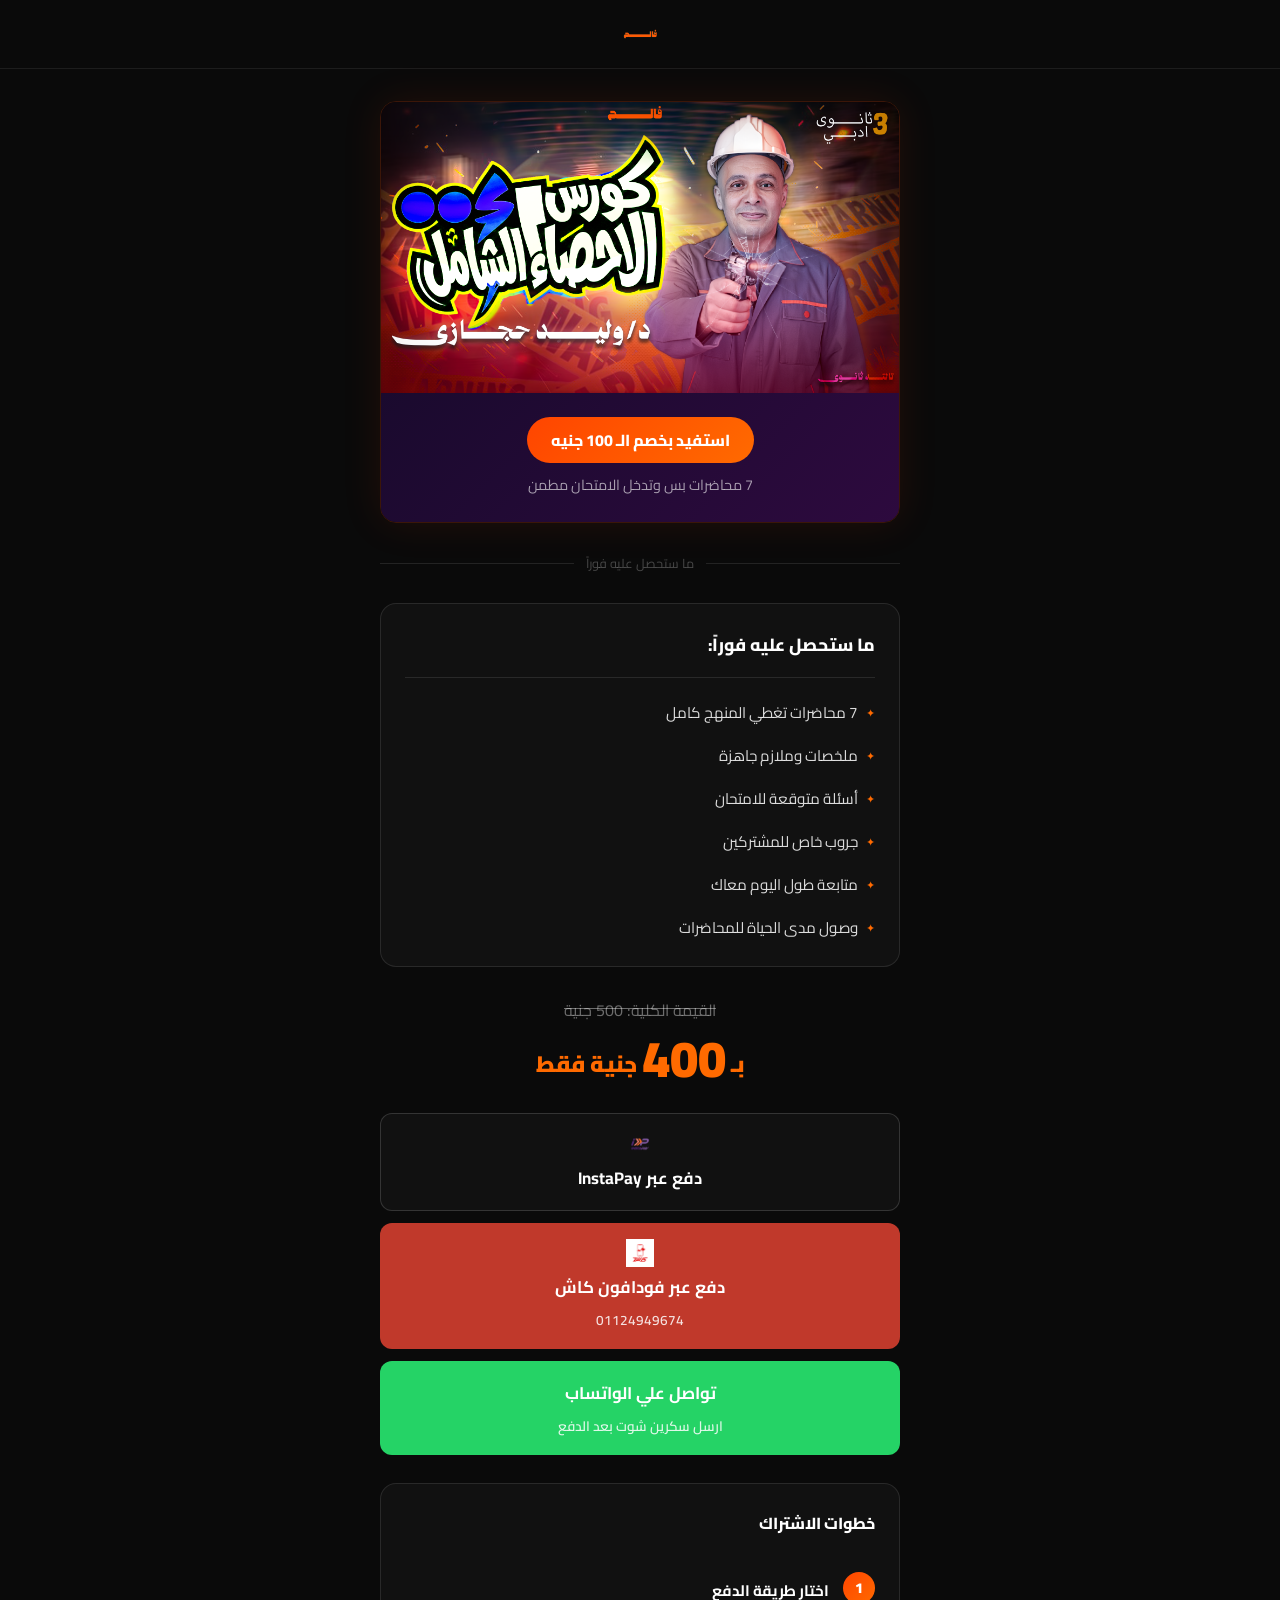
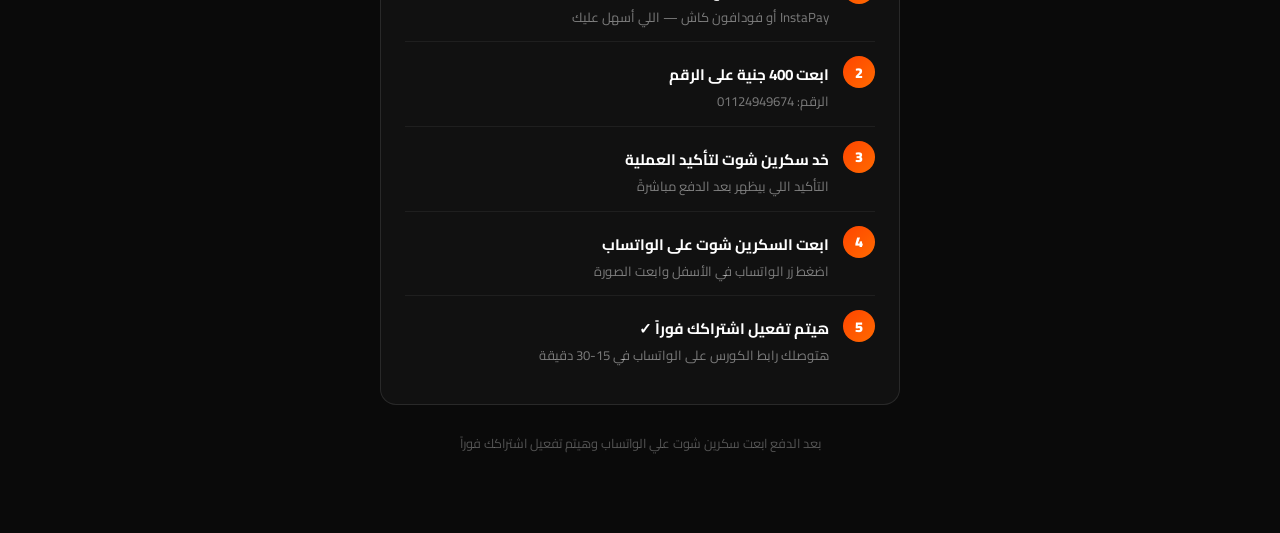
==== payment.html @ 86ed1641 "Reorder payment page: what you get → price → buttons → steps Co-Authored-By: Claude Sonnet 4.6 <nore" ====
<!DOCTYPE html>
<html lang="ar" dir="rtl">
<head>
  <meta charset="UTF-8" />
  <meta name="viewport" content="width=device-width, initial-scale=1.0" />
  <title>اشترك في كورس الاستاتيكا</title>
  <link rel="icon" type="image/png" href="Fallih Logo.png" />
  <link rel="preconnect" href="https://fonts.googleapis.com" />
  <link rel="preconnect" href="https://fonts.gstatic.com" crossorigin />
  <link href="https://fonts.googleapis.com/css2?family=Cairo:wght@400;600;700;800;900&display=swap" rel="stylesheet" />
  <style>
    *, *::before, *::after { box-sizing: border-box; margin: 0; padding: 0; }

    body {
      font-family: 'Cairo', sans-serif;
      background: #0a0a0a;
      color: #fff;
      direction: rtl;
      min-height: 100vh;
    }

    /* ── HEADER ── */
    .pay-header {
      display: flex;
      align-items: center;
      justify-content: center;
      padding: 16px 24px;
      border-bottom: 1px solid rgba(255,255,255,0.08);
    }
    .pay-header img {
      height: 36px;
      object-fit: contain;
    }

    /* ── WRAPPER ── */
    .pay-wrap {
      max-width: 560px;
      margin: 0 auto;
      padding: 32px 20px 80px;
      display: flex;
      flex-direction: column;
      gap: 28px;
    }

    /* ── BANNER ── */
    .pay-banner {
      width: 100%;
      border-radius: 16px;
      overflow: hidden;
      display: flex;
      flex-direction: column;
      align-items: center;
      text-align: center;
      border: 1px solid rgba(255,69,0,0.2);
      box-shadow: 0 0 40px rgba(255,69,0,0.1);
    }
    .pay-banner-img {
      width: 100%;
      display: block;
      object-fit: cover;
    }
    .pay-banner-body {
      background: linear-gradient(135deg, #1a0a2e, #2d0a3e);
      width: 100%;
      padding: 24px 20px;
      display: flex;
      flex-direction: column;
      align-items: center;
      gap: 8px;
    }
    .pay-banner-badge {
      background: linear-gradient(135deg, #ff4500, #ff6a00);
      color: #fff;
      font-size: 1rem;
      font-weight: 800;
      padding: 8px 24px;
      border-radius: 999px;
    }
    .pay-banner-sub {
      font-size: 0.9rem;
      color: rgba(255,255,255,0.6);
    }

    /* ── PRICING ── */
    .pay-pricing {
      text-align: center;
      display: flex;
      flex-direction: column;
      align-items: center;
      gap: 8px;
    }
    .pay-original {
      font-size: 1rem;
      color: rgba(255,255,255,0.4);
      text-decoration: line-through;
    }
    .pay-price {
      font-size: clamp(2.4rem, 8vw, 3.2rem);
      font-weight: 900;
      color: #ff6a00;
      line-height: 1;
    }
    .pay-price span {
      font-size: 1.4rem;
      vertical-align: middle;
    }
    .pay-egp {
      font-size: 1rem;
      font-weight: 700;
      color: rgba(255,255,255,0.7);
      background: rgba(255,255,255,0.06);
      border: 1px solid rgba(255,255,255,0.12);
      border-radius: 999px;
      padding: 4px 16px;
    }

    /* ── PAYMENT BUTTONS ── */
    .pay-methods {
      display: flex;
      flex-direction: column;
      gap: 12px;
    }
    .pay-btn {
      display: flex;
      flex-direction: column;
      align-items: center;
      justify-content: center;
      gap: 4px;
      width: 100%;
      padding: 16px 24px;
      border-radius: 12px;
      font-family: 'Cairo', sans-serif;
      font-size: 1.05rem;
      font-weight: 700;
      text-decoration: none;
      cursor: pointer;
      border: none;
      transition: filter 0.2s ease, transform 0.2s ease;
    }
    .pay-btn:hover {
      filter: brightness(1.1);
      transform: scale(1.01);
    }
    .pay-btn small {
      font-size: 0.85rem;
      font-weight: 600;
      opacity: 0.85;
    }
    .pay-btn-logo {
      height: 28px;
      width: auto;
      object-fit: contain;
    }
    .pay-btn--instapay {
      background: #111;
      color: #fff;
      border: 1px solid rgba(255,255,255,0.15);
    }
    .pay-btn--vodafone {
      background: #c0392b;
      color: #fff;
    }
    .pay-btn--whatsapp {
      background: #25d366;
      color: #fff;
    }

    /* ── DIVIDER ── */
    .pay-divider {
      display: flex;
      align-items: center;
      gap: 12px;
      color: rgba(255,255,255,0.25);
      font-size: 0.8rem;
    }
    .pay-divider::before,
    .pay-divider::after {
      content: '';
      flex: 1;
      height: 1px;
      background: rgba(255,255,255,0.1);
    }

    /* ── WHAT YOU GET ── */
    .pay-get {
      background: #111;
      border: 1px solid rgba(255,255,255,0.1);
      border-radius: 16px;
      padding: 24px;
    }
    .pay-get-title {
      font-size: 1.1rem;
      font-weight: 800;
      color: #fff;
      margin-bottom: 20px;
      padding-bottom: 16px;
      border-bottom: 1px solid rgba(255,255,255,0.1);
    }
    .pay-get-list {
      list-style: none;
      display: flex;
      flex-direction: column;
      gap: 14px;
    }
    .pay-get-list li {
      display: flex;
      align-items: center;
      justify-content: space-between;
      font-size: 0.95rem;
      color: rgba(255,255,255,0.85);
    }
    .pay-get-list li .item-name {
      display: flex;
      align-items: center;
      gap: 8px;
    }
    .pay-get-list li .item-name::before {
      content: '✦';
      color: #ff6a00;
      font-size: 0.7rem;
      flex-shrink: 0;
    }
    .pay-get-list li .item-price {
      font-size: 0.85rem;
      color: rgba(255,255,255,0.3);
      text-decoration: line-through;
      white-space: nowrap;
    }

    /* ── GUARANTEE ── */
    .pay-guarantee {
      display: flex;
      align-items: center;
      gap: 16px;
      background: rgba(255,69,0,0.06);
      border: 1px solid rgba(255,69,0,0.2);
      border-radius: 12px;
      padding: 16px 20px;
    }
    .pay-guarantee-icon {
      font-size: 2.4rem;
      flex-shrink: 0;
    }
    .pay-guarantee-text strong {
      display: block;
      font-size: 0.95rem;
      color: #ff6a00;
      margin-bottom: 4px;
    }
    .pay-guarantee-text p {
      font-size: 0.82rem;
      color: rgba(255,255,255,0.5);
      line-height: 1.5;
    }

    /* ── STEPS ── */
    .pay-steps {
      background: #111;
      border: 1px solid rgba(255,255,255,0.1);
      border-radius: 16px;
      padding: 24px;
      display: flex;
      flex-direction: column;
      gap: 0;
    }
    .pay-steps-title {
      font-size: 1rem;
      font-weight: 800;
      color: #fff;
      margin-bottom: 20px;
    }
    .pay-step {
      display: flex;
      align-items: flex-start;
      gap: 14px;
      padding: 14px 0;
      border-bottom: 1px solid rgba(255,255,255,0.06);
    }
    .pay-step:last-child { border-bottom: none; }
    .pay-step-num {
      width: 32px;
      height: 32px;
      border-radius: 50%;
      background: linear-gradient(135deg, #ff4500, #ff6a00);
      color: #fff;
      font-size: 0.9rem;
      font-weight: 900;
      display: flex;
      align-items: center;
      justify-content: center;
      flex-shrink: 0;
    }
    .pay-step-body {
      display: flex;
      flex-direction: column;
      gap: 3px;
      padding-top: 4px;
    }
    .pay-step-body strong {
      font-size: 0.95rem;
      color: #fff;
      font-weight: 700;
    }
    .pay-step-body span {
      font-size: 0.82rem;
      color: rgba(255,255,255,0.45);
      line-height: 1.5;
    }

    /* ── FOOTER NOTE ── */
    .pay-note {
      text-align: center;
      font-size: 0.8rem;
      color: rgba(255,255,255,0.3);
      line-height: 1.6;
    }
  </style>
</head>
<body>

  <!-- Header -->
  <div class="pay-header">
    <img src="Fallih Logo.png" alt="فالح" />
  </div>

  <div class="pay-wrap">

    <!-- Banner -->
    <div class="pay-banner">
      <img src="Course picture.png" alt="كورس الاستاتيكا" class="pay-banner-img" />
      <div class="pay-banner-body">
        <div class="pay-banner-badge">استفيد بخصم الـ 100 جنيه</div>
        <p class="pay-banner-sub">7 محاضرات بس وتدخل الامتحان مطمن</p>
      </div>
    </div>

    <div class="pay-divider">ما ستحصل عليه فوراً</div>

    <!-- What you get -->
    <div class="pay-get">
      <p class="pay-get-title">ما ستحصل عليه فوراً:</p>
      <ul class="pay-get-list">
        <li><span class="item-name">7 محاضرات تغطي المنهج كامل</span></li>
        <li><span class="item-name">ملخصات وملازم جاهزة</span></li>
        <li><span class="item-name">أسئلة متوقعة للامتحان</span></li>
        <li><span class="item-name">جروب خاص للمشتركين</span></li>
        <li><span class="item-name">متابعة طول اليوم معاك</span></li>
        <li><span class="item-name">وصول مدى الحياة للمحاضرات</span></li>
      </ul>
    </div>

    <!-- Pricing -->
    <div class="pay-pricing">
      <p class="pay-original">القيمة الكلية: 500 جنية</p>
      <div class="pay-price"><span>بـ </span>400<span> جنية فقط</span></div>
    </div>

    <!-- Payment Methods -->
    <div class="pay-methods">
      <a href="#" class="pay-btn pay-btn--instapay">
        <img src="instapay-logo.png" alt="InstaPay" class="pay-btn-logo" />
        دفع عبر InstaPay
      </a>
      <a href="tel:01124949674" class="pay-btn pay-btn--vodafone">
        <img src="vodafone-cash-logo.png" alt="Vodafone Cash" class="pay-btn-logo" />
        دفع عبر فودافون كاش
        <small>01124949674</small>
      </a>
      <a href="https://wa.me/201124949674" target="_blank" rel="noopener" class="pay-btn pay-btn--whatsapp">
        تواصل علي الواتساب
        <small>ارسل سكرين شوت بعد الدفع</small>
      </a>
    </div>

    <!-- Steps -->
    <div class="pay-steps">
      <p class="pay-steps-title">خطوات الاشتراك</p>
      <div class="pay-step">
        <div class="pay-step-num">1</div>
        <div class="pay-step-body">
          <strong>اختار طريقة الدفع</strong>
          <span>InstaPay أو فودافون كاش — اللي أسهل عليك</span>
        </div>
      </div>
      <div class="pay-step">
        <div class="pay-step-num">2</div>
        <div class="pay-step-body">
          <strong>ابعت 400 جنية على الرقم</strong>
          <span>الرقم: 01124949674</span>
        </div>
      </div>
      <div class="pay-step">
        <div class="pay-step-num">3</div>
        <div class="pay-step-body">
          <strong>خد سكرين شوت لتأكيد العملية</strong>
          <span>التأكيد اللي بيظهر بعد الدفع مباشرةً</span>
        </div>
      </div>
      <div class="pay-step">
        <div class="pay-step-num">4</div>
        <div class="pay-step-body">
          <strong>ابعت السكرين شوت على الواتساب</strong>
          <span>اضغط زر الواتساب في الأسفل وابعت الصورة</span>
        </div>
      </div>
      <div class="pay-step">
        <div class="pay-step-num">5</div>
        <div class="pay-step-body">
          <strong>هيتم تفعيل اشتراكك فوراً ✓</strong>
          <span>هتوصلك رابط الكورس على الواتساب في 15-30 دقيقة</span>
        </div>
      </div>
    </div>

    <!-- Note -->
    <p class="pay-note">
      بعد الدفع ابعت سكرين شوت علي الواتساب وهيتم تفعيل اشتراكك فوراً
    </p>

  </div>

</body>
</html>
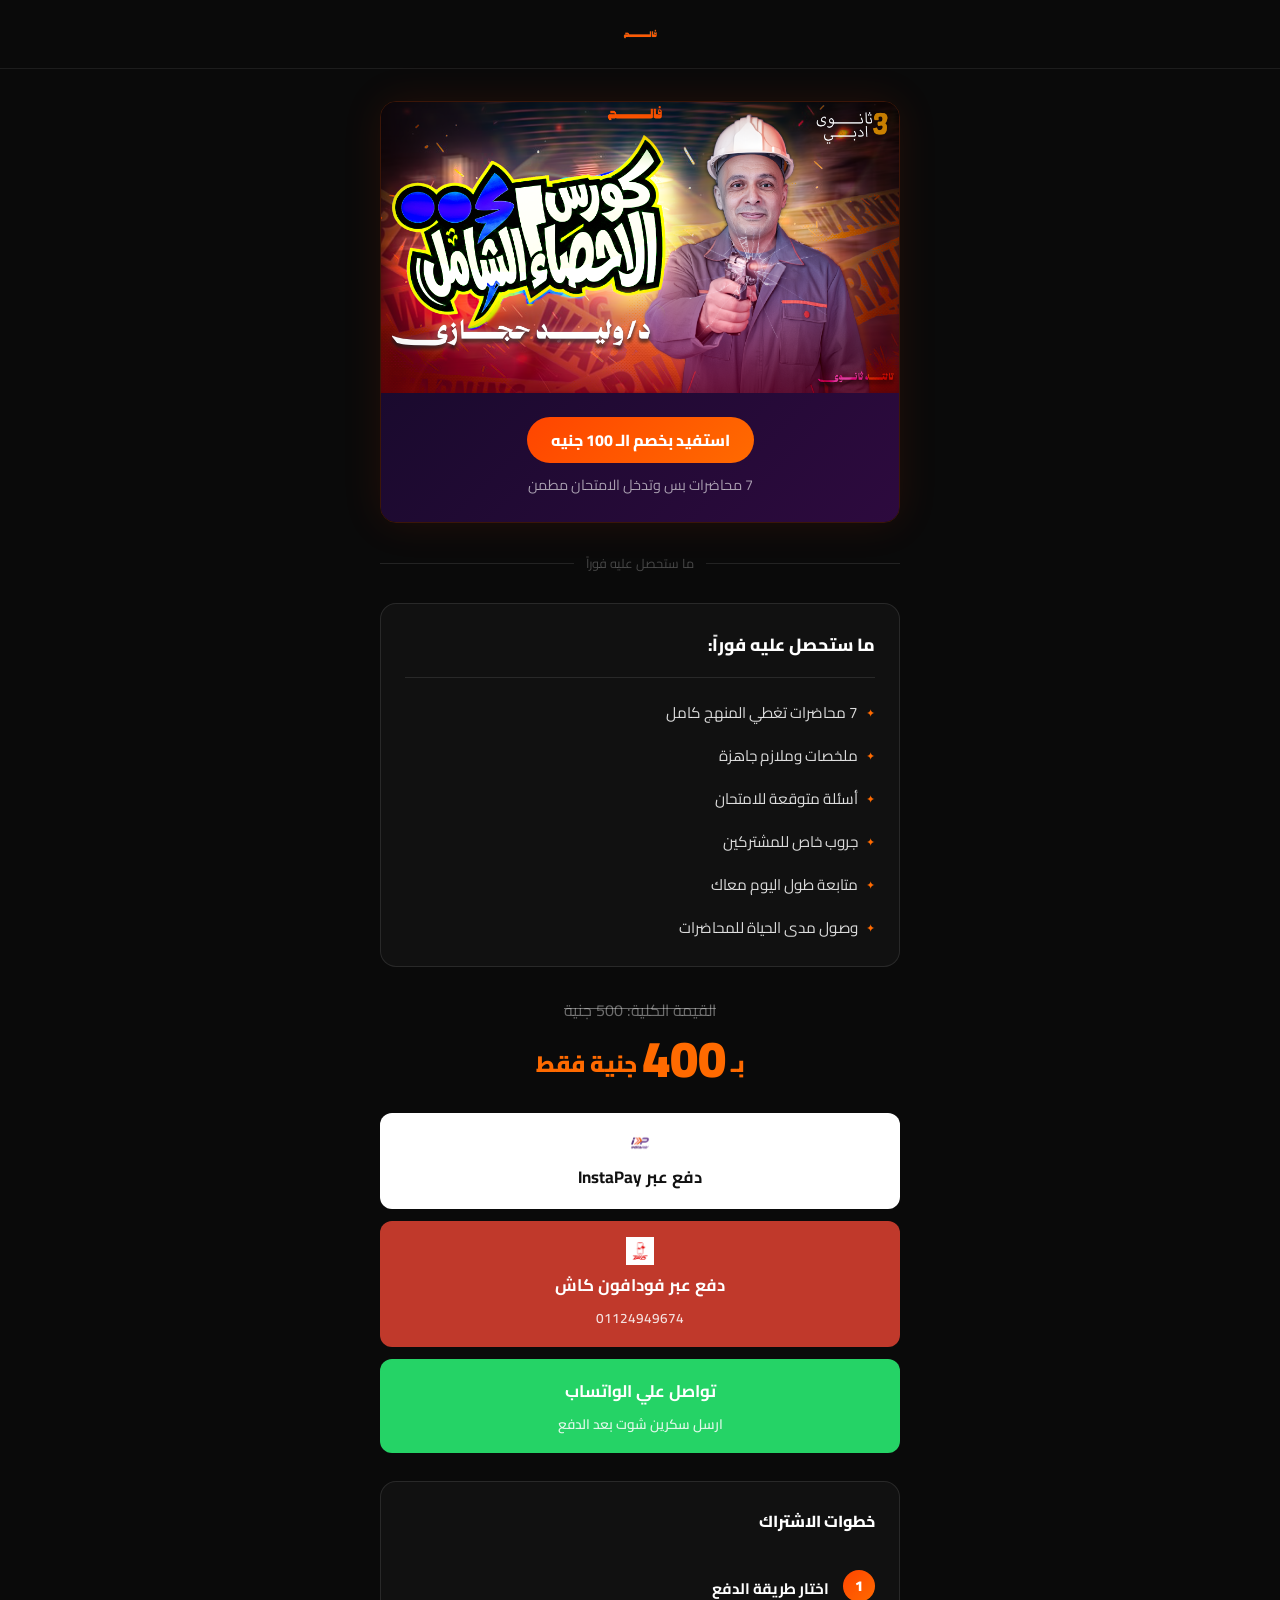
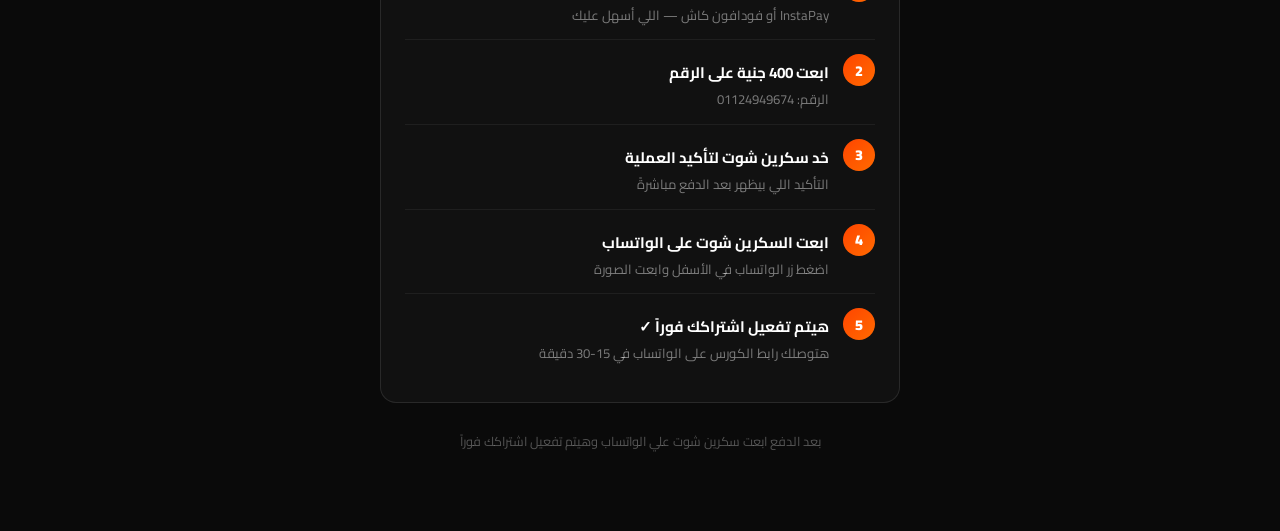
==== commit c4ccd828: "Make InstaPay button white with black text Co-Authored-By: Claude Sonnet 4.6 <noreply@anthropic.com>" ====
--- a/payment.html
+++ b/payment.html
@@ -152,9 +152,9 @@
       object-fit: contain;
     }
     .pay-btn--instapay {
-      background: #111;
-      color: #fff;
-      border: 1px solid rgba(255,255,255,0.15);
+      background: #fff;
+      color: #111;
+      border: none;
     }
     .pay-btn--vodafone {
       background: #c0392b;
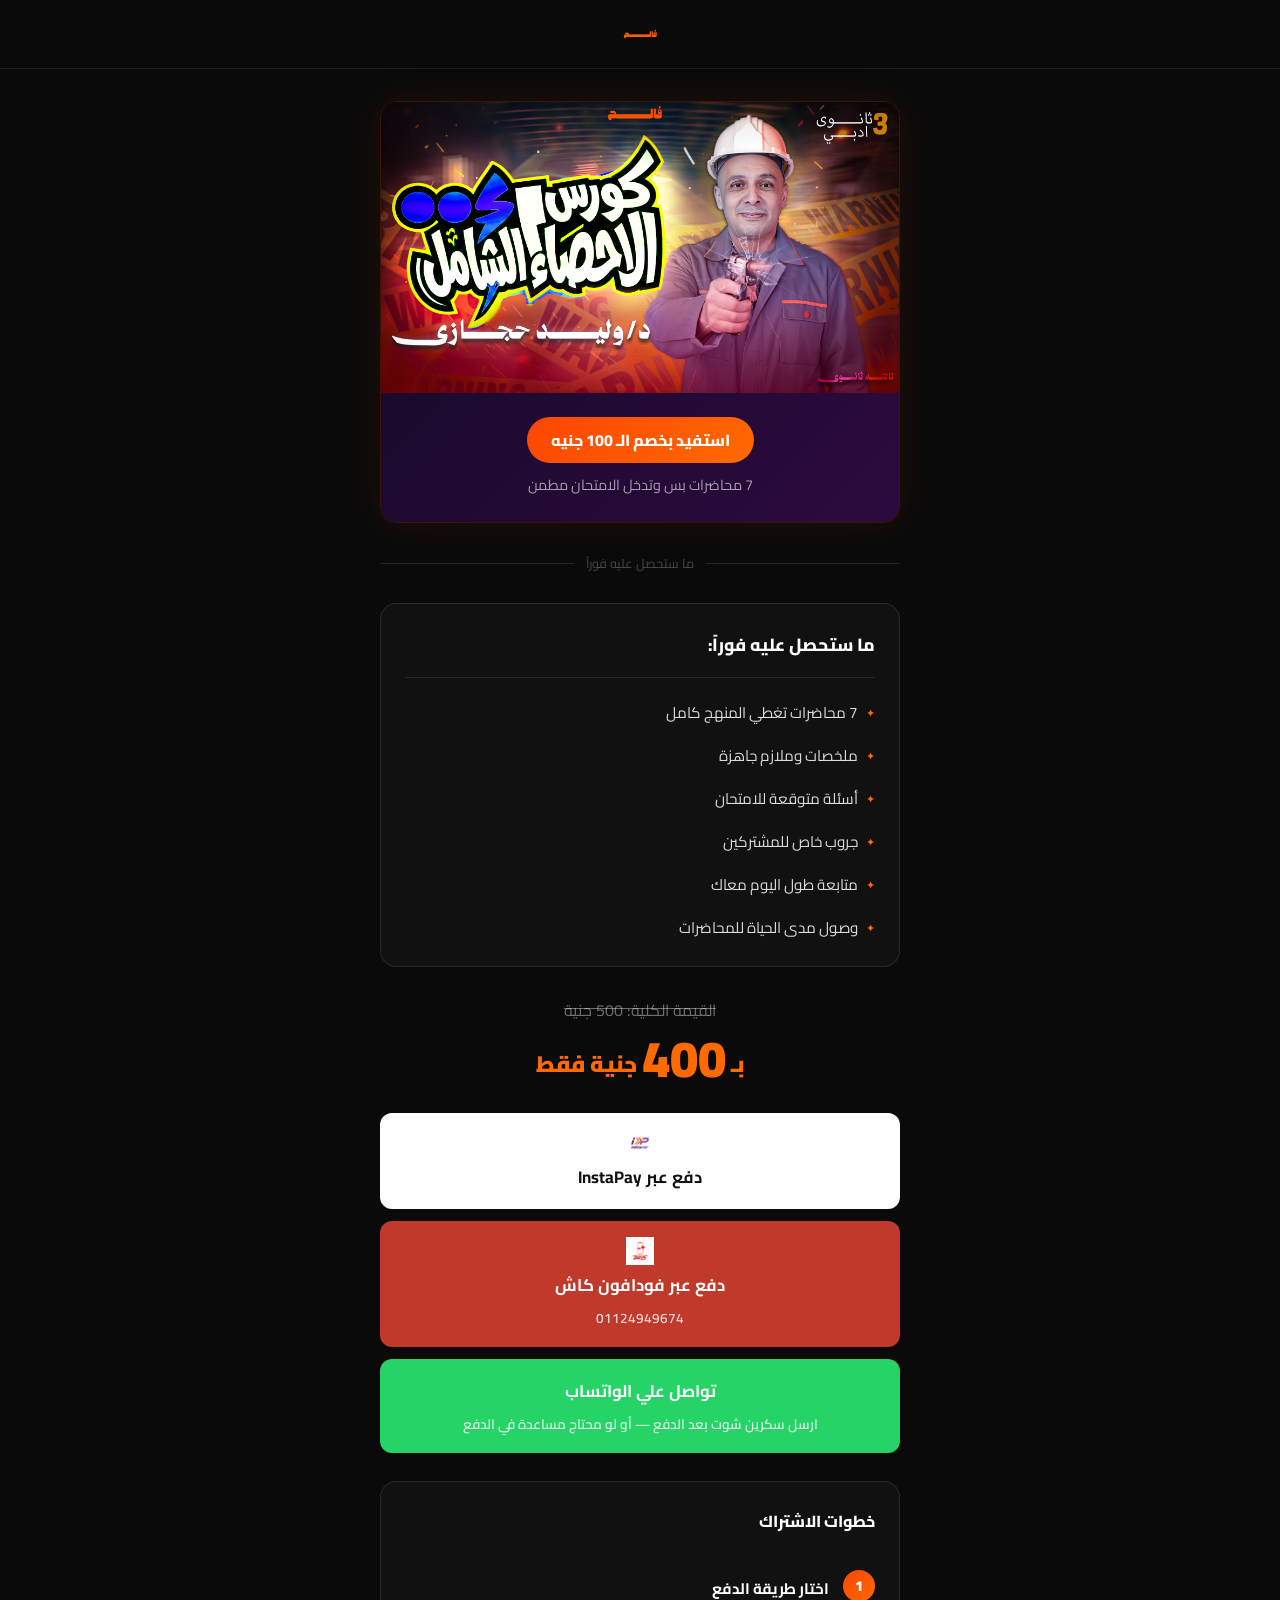
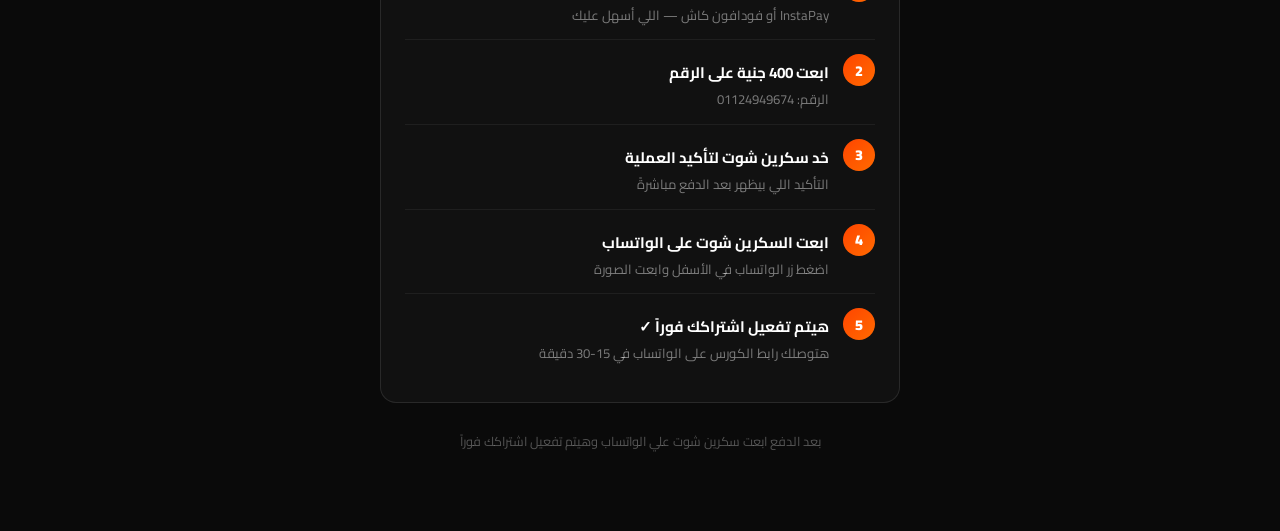
==== commit 240c38b1: "Add payment help note to WhatsApp button Co-Authored-By: Claude Sonnet 4.6 <noreply@anthropic.com>" ====
--- a/payment.html
+++ b/payment.html
@@ -368,7 +368,7 @@
       </a>
       <a href="https://wa.me/201124949674" target="_blank" rel="noopener" class="pay-btn pay-btn--whatsapp">
         تواصل علي الواتساب
-        <small>ارسل سكرين شوت بعد الدفع</small>
+        <small>ارسل سكرين شوت بعد الدفع — أو لو محتاج مساعدة في الدفع</small>
       </a>
     </div>
 
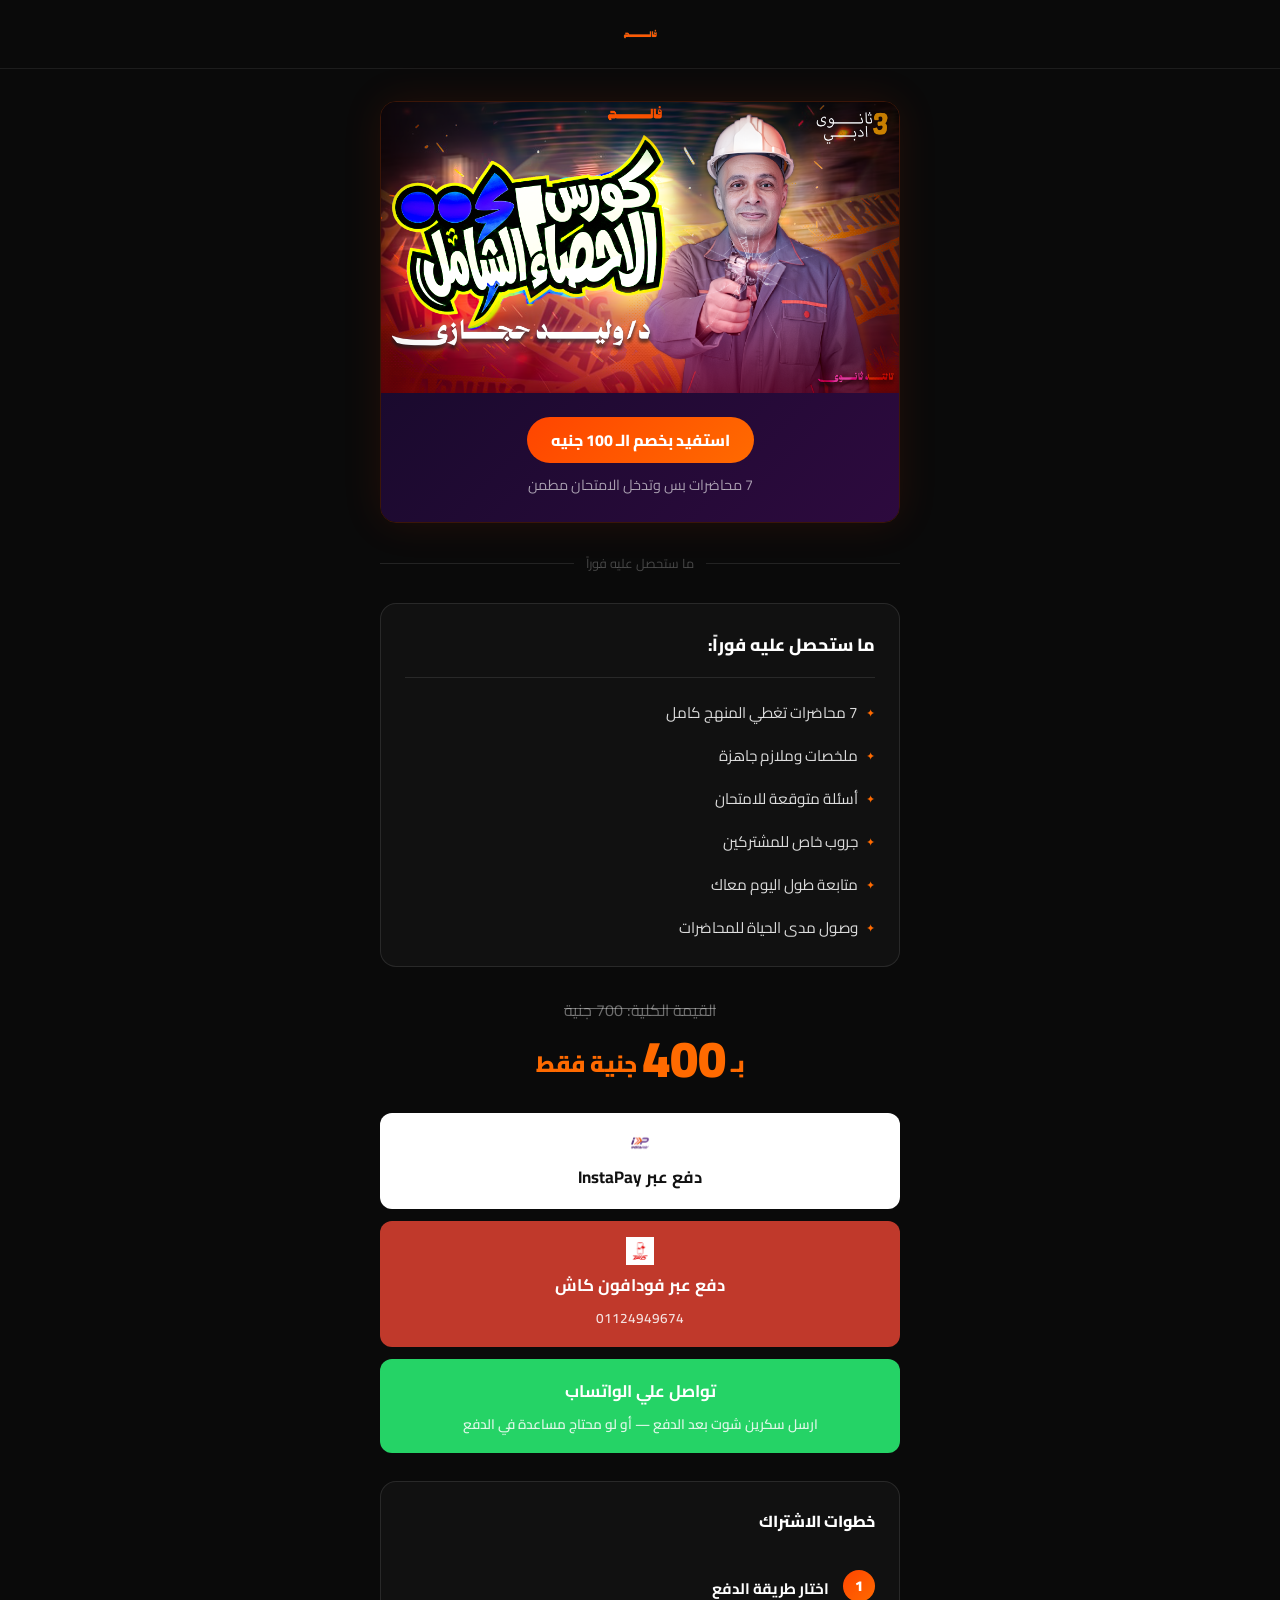
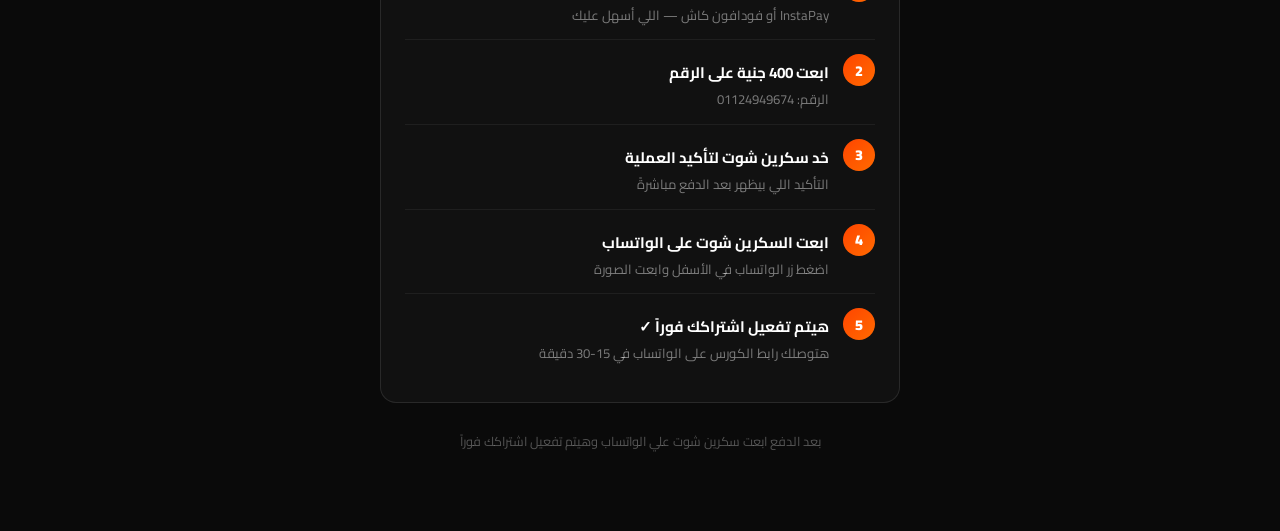
==== commit c1c4663b: "Change compare-to price from 500 to 700 جنية everywhere Also updates savings display from 100 to 300" ====
--- a/payment.html
+++ b/payment.html
@@ -351,7 +351,7 @@
 
     <!-- Pricing -->
     <div class="pay-pricing">
-      <p class="pay-original">القيمة الكلية: 500 جنية</p>
+      <p class="pay-original">القيمة الكلية: 700 جنية</p>
       <div class="pay-price"><span>بـ </span>400<span> جنية فقط</span></div>
     </div>
 
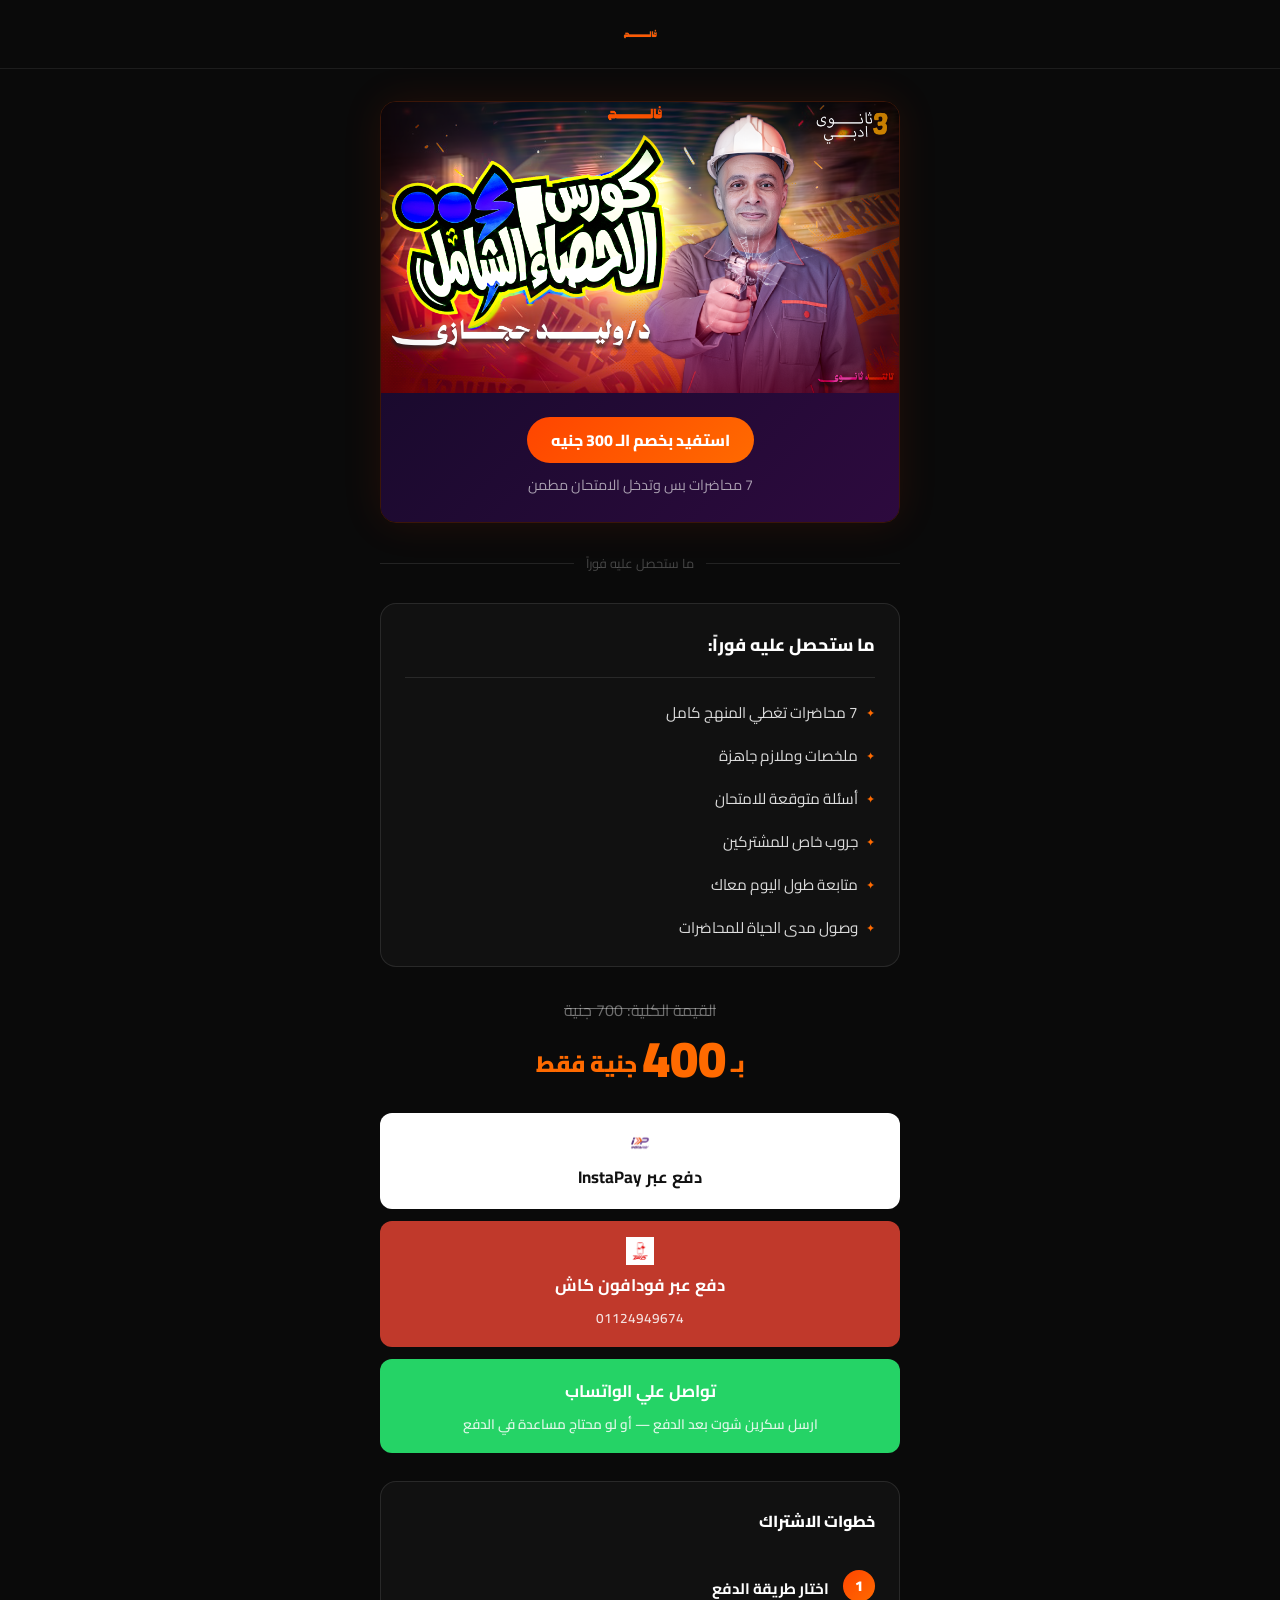
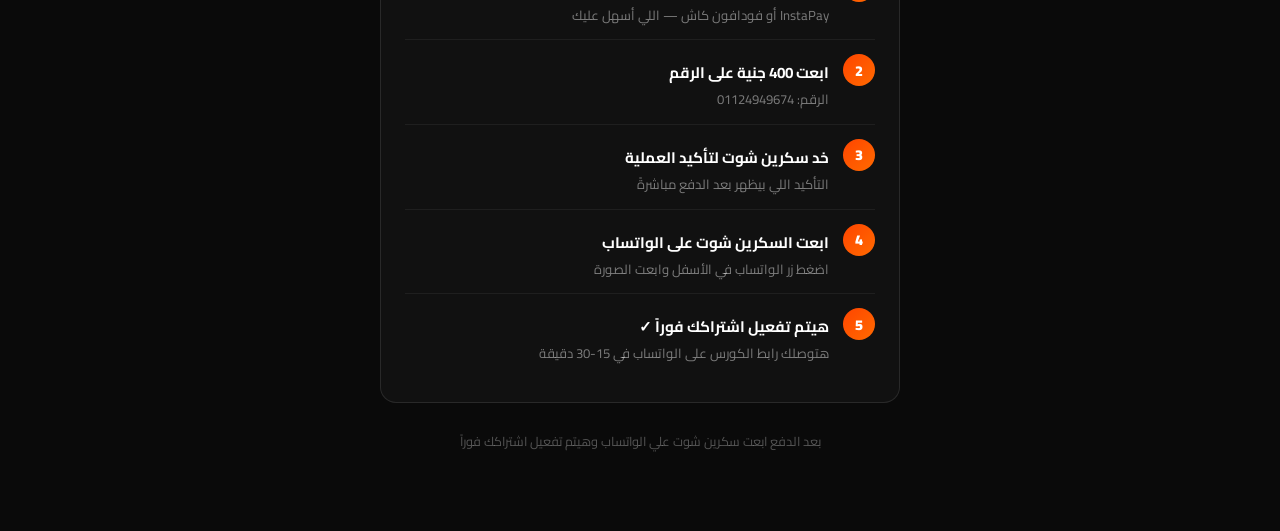
==== commit 28841336: "Update discount badge to 300 جنيه Co-Authored-By: Claude Sonnet 4.6 <noreply@anthropic.com>" ====
--- a/payment.html
+++ b/payment.html
@@ -329,7 +329,7 @@
     <div class="pay-banner">
       <img src="Course picture.png" alt="كورس الاستاتيكا" class="pay-banner-img" />
       <div class="pay-banner-body">
-        <div class="pay-banner-badge">استفيد بخصم الـ 100 جنيه</div>
+        <div class="pay-banner-badge">استفيد بخصم الـ 300 جنيه</div>
         <p class="pay-banner-sub">7 محاضرات بس وتدخل الامتحان مطمن</p>
       </div>
     </div>
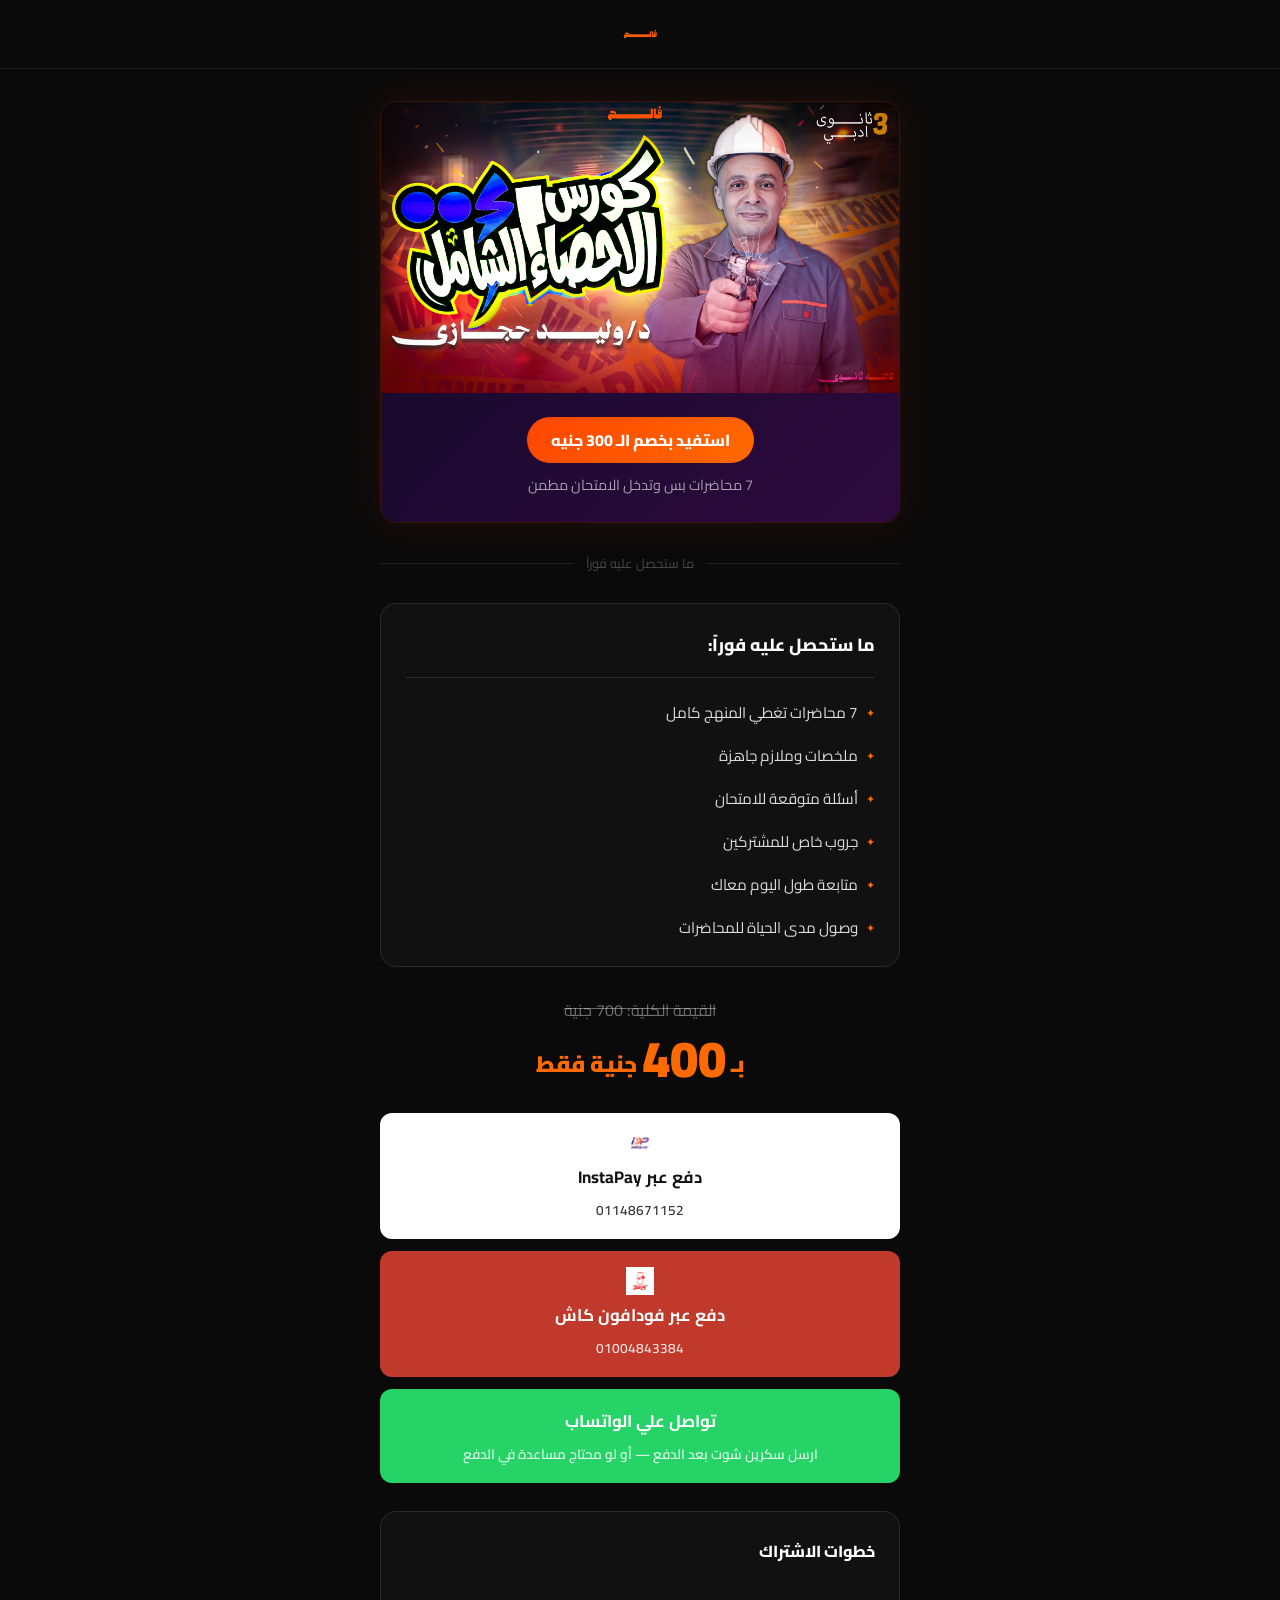
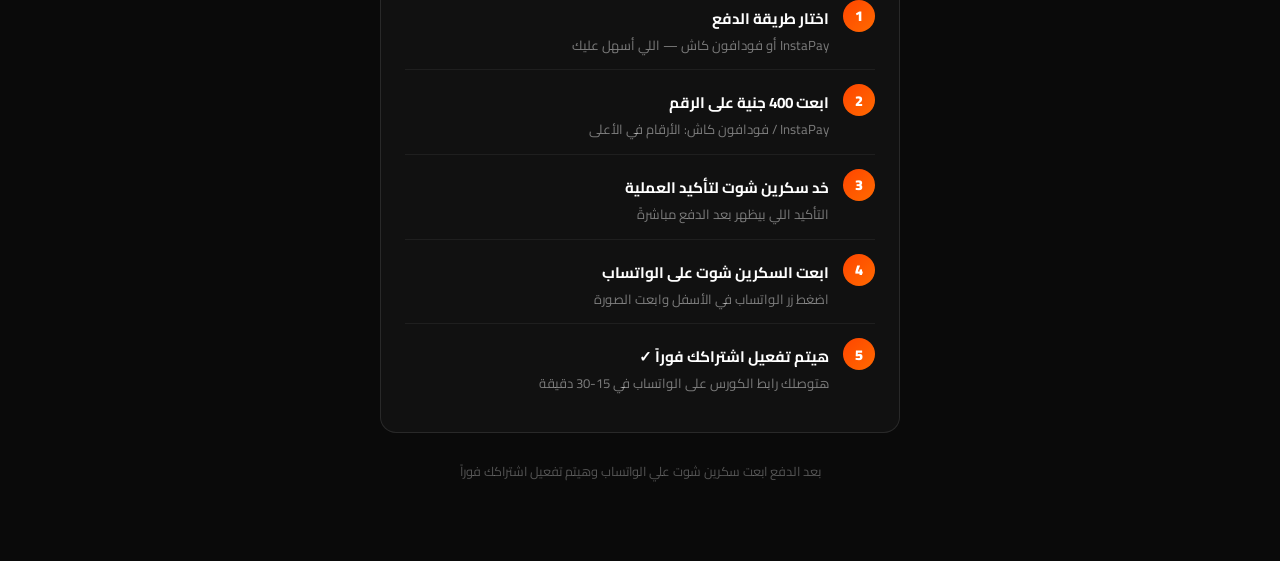
==== commit 649fd2ab: "Update payment numbers: InstaPay 01148671152, Vodafone 01004843384, WhatsApp 01031580018 Co-Authored" ====
--- a/payment.html
+++ b/payment.html
@@ -357,16 +357,17 @@
 
     <!-- Payment Methods -->
     <div class="pay-methods">
-      <a href="#" class="pay-btn pay-btn--instapay">
+      <a href="tel:01148671152" class="pay-btn pay-btn--instapay">
         <img src="instapay-logo.png" alt="InstaPay" class="pay-btn-logo" />
         دفع عبر InstaPay
+        <small>01148671152</small>
       </a>
-      <a href="tel:01124949674" class="pay-btn pay-btn--vodafone">
+      <a href="tel:01004843384" class="pay-btn pay-btn--vodafone">
         <img src="vodafone-cash-logo.png" alt="Vodafone Cash" class="pay-btn-logo" />
         دفع عبر فودافون كاش
-        <small>01124949674</small>
+        <small>01004843384</small>
       </a>
-      <a href="https://wa.me/201124949674" target="_blank" rel="noopener" class="pay-btn pay-btn--whatsapp">
+      <a href="https://wa.me/201031580018" target="_blank" rel="noopener" class="pay-btn pay-btn--whatsapp">
         تواصل علي الواتساب
         <small>ارسل سكرين شوت بعد الدفع — أو لو محتاج مساعدة في الدفع</small>
       </a>
@@ -386,7 +387,7 @@
         <div class="pay-step-num">2</div>
         <div class="pay-step-body">
           <strong>ابعت 400 جنية على الرقم</strong>
-          <span>الرقم: 01124949674</span>
+          <span>InstaPay / فودافون كاش: الأرقام في الأعلى</span>
         </div>
       </div>
       <div class="pay-step">
